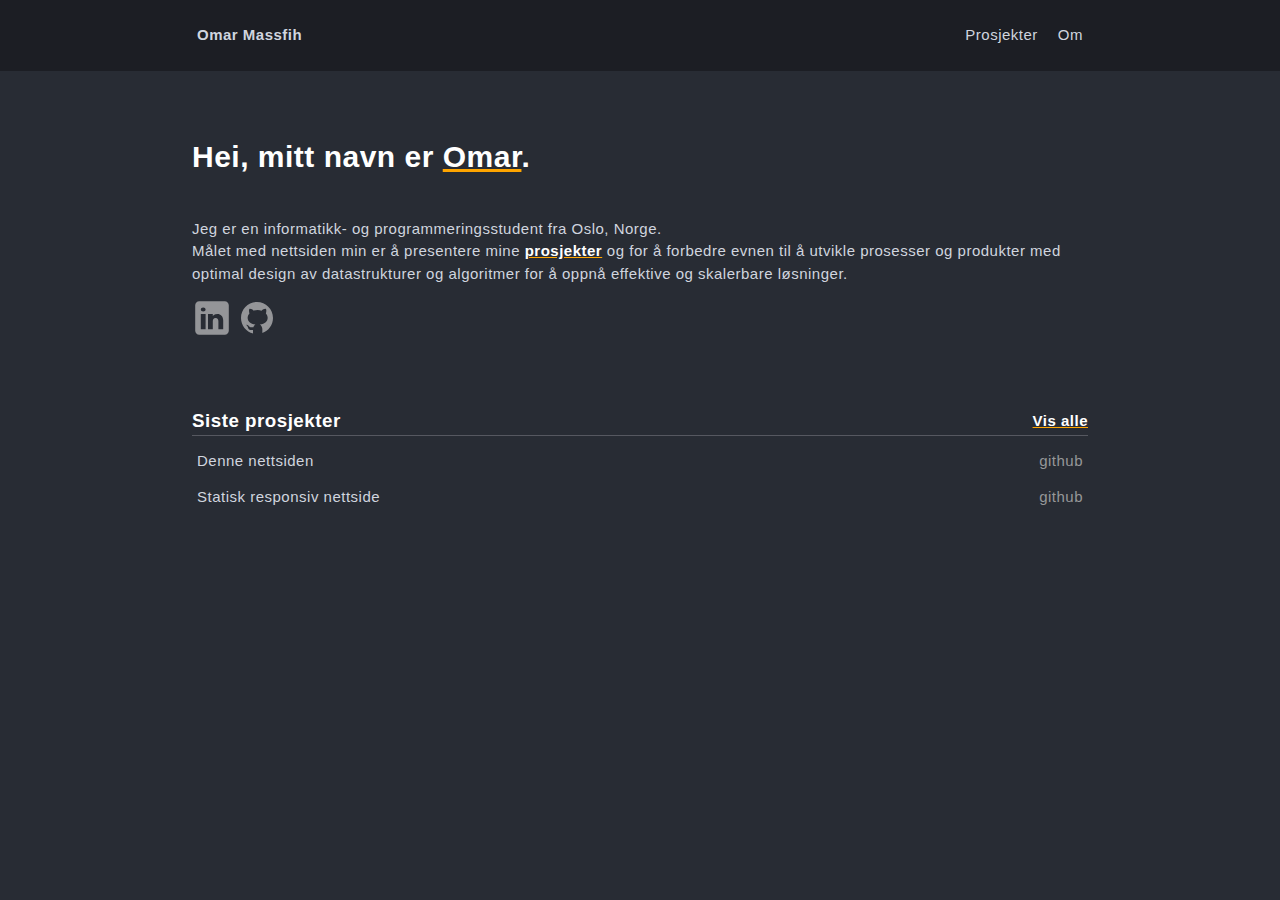
==== index.html @ d6a67451 "Add files via upload" ====
<!DOCTYPE html>
<html lang="en">

<head>
  <meta charset="UTF-8">
  <meta name="viewport" content="width=device-width, initial-scale=1.0">
  <title>Omar Massfih</title>
  <link rel="shortcut icon" href="/images/favicon.jpg" type="image/x-icon">
  <link rel="stylesheet" href="style.css">
  <link href='https://fonts.googleapis.com/css?family=Abel' rel='stylesheet'>
</head>

<body>
  <header>
    <nav class="row row1">
      <div class="col-1 item1">
        <a href="https://omarmassfih.no">Omar Massfih</a>
      </div>

      <div class="col-1 item2">
        <a href="/prosjekter.html">Prosjekter</a>
        <a href="/om.html">Om</a>
      </div>
    </nav>
  </header>

  <section class="row row2">
    <div class="col-2 item3">
      <h1>Hei, mitt navn er <a href="/om.html" class="linkbody">Omar</a>.</h1>
      <p>Jeg er en informatikk- og programmeringsstudent fra Oslo, Norge.<br> Målet med nettsiden min er å
        presentere mine <a href="/prosjekter.html" class="linkbody">prosjekter</a> og for å forbedre evnen til å utvikle prosesser og
        produkter med optimal design av datastrukturer og algoritmer for å oppnå effektive og skalerbare
        løsninger.</p>
    </div>
  </section>

  <nav class="row row3">
    <div class="col-2 item4">
      <a href="https://www.linkedin.com/in/omarmassfih" target="_blank">
        <svg xmlns="http://www.w3.org/2000/svg" viewBox="0 0 50 50" width="50px" height="50px">
          <path
            d="M41,4H9C6.24,4,4,6.24,4,9v32c0,2.76,2.24,5,5,5h32c2.76,0,5-2.24,5-5V9C46,6.24,43.76,4,41,4z M17,20v19h-6V20H17z M11,14.47c0-1.4,1.2-2.47,3-2.47s2.93,1.07,3,2.47c0,1.4-1.12,2.53-3,2.53C12.2,17,11,15.87,11,14.47z M39,39h-6c0,0,0-9.26,0-10 c0-2-1-4-3.5-4.04h-0.08C27,24.96,26,27.02,26,29c0,0.91,0,10,0,10h-6V20h6v2.56c0,0,1.93-2.56,5.81-2.56 c3.97,0,7.19,2.73,7.19,8.26V39z" />
        </svg>
      </a>
      <a href="https://github.com/omar-massfih" target="_blank">
        <svg xmlns="http://www.w3.org/2000/svg" viewBox="0 0 30 30" width="50px" height="50px">
          <path
            d="M15,3C8.373,3,3,8.373,3,15c0,5.623,3.872,10.328,9.092,11.63C12.036,26.468,12,26.28,12,26.047v-2.051 c-0.487,0-1.303,0-1.508,0c-0.821,0-1.551-0.353-1.905-1.009c-0.393-0.729-0.461-1.844-1.435-2.526 c-0.289-0.227-0.069-0.486,0.264-0.451c0.615,0.174,1.125,0.596,1.605,1.222c0.478,0.627,0.703,0.769,1.596,0.769 c0.433,0,1.081-0.025,1.691-0.121c0.328-0.833,0.895-1.6,1.588-1.962c-3.996-0.411-5.903-2.399-5.903-5.098 c0-1.162,0.495-2.286,1.336-3.233C9.053,10.647,8.706,8.73,9.435,8c1.798,0,2.885,1.166,3.146,1.481C13.477,9.174,14.461,9,15.495,9 c1.036,0,2.024,0.174,2.922,0.483C18.675,9.17,19.763,8,21.565,8c0.732,0.731,0.381,2.656,0.102,3.594 c0.836,0.945,1.328,2.066,1.328,3.226c0,2.697-1.904,4.684-5.894,5.097C18.199,20.49,19,22.1,19,23.313v2.734 c0,0.104-0.023,0.179-0.035,0.268C23.641,24.676,27,20.236,27,15C27,8.373,21.627,3,15,3z" />
        </svg>
      </a>
    </div>
  </nav>

  <article class="row row4">
    <div class="col-2 item5">
      <h2>Siste prosjekter</h2>
      <a href="/prosjekter" class="link linkbody">Vis alle</a>
    </div>

    <a href="https://github.com/omar-massfih/omarmassfih.no" target="_blank" class="col-2 project">
      <p class="projectname">Denne nettsiden</p>
      <p class="kilde">github</p>
    </a>

    <a href="https://github.com/omar-massfih/statisk-responsiv-nettside" target="_blank" class="col-2 project">
      <p class="projectname">Statisk responsiv nettside</p>
      <p class="kilde">github</p>
    </a>
  </article>
</body>

</html>
---- style.css ----
* {
  box-sizing: border-box;
  margin: 0;
  /* font-family: 'Abel', sans-serif; */
  font-family: monospace, sans-serif;
  font-family: "Inter", -apple-system, BlinkMacSystemFont, "Helvetica Neue", "Roboto", Roboto, Arial, "Noto Sans", sans-serif, "Apple Color Emoji", "Segoe UI", "Segoe UI Emoji", "Segoe UI Symbol", "Noto Color Emoji";
  color: #d0d5df;
  font-size: 15px;
  letter-spacing: 0.5px;
  line-height: 1.5;
}

*::selection {
  background-color: orange;
  color: #1c1e24;
}

body {
  background-color: #282c34;
}


/* Rader */

.row {
  padding-top: 20px;
  padding-bottom: 20px;
  /* margin: 0 2vw; */
  padding: 25px 20px;
}

.row::after {
  content: "";
  clear: both;
  display: table;
}

.row1 {
  background-color: #1c1e24;
  padding-top: 1.5vw;
  padding-bottom: 1.5vw;
  margin-bottom: 3vw;
}

.row2 {
  padding-bottom: 1vw;
}

.row3 {
  padding-top: 0;
}

.row4 {
  margin-top: 1vw;
}


/* Kollonner */

[class*="col-"] {
  float: left;
  /* padding: 10px 10px 10px 10px; */
}

.col-1 {
  width: 50%;
}

.col-2 {
  width: 100%;
}

/* Celler */

.item1 {
  display: flex;
  justify-content: start;
  padding: 0;
}

.item1>a {
  font-weight: 600;
  padding: 0;
  color: white;
}

.item2 {
  display: flex;
  justify-content: end;
  gap: 10px;
}

.item2>a {
  padding: 0;
}

.item3>h1 {
  font-size: 1.5rem;
  font-weight: 600;
  /* text-align: center; */
  color: white;
  margin-bottom: 3vw;
}

.item3>h1>a {
  font-size: 1.5rem;
}

/* .item3>p {
  font-size: 0.9rem;
  text-align: center;
} */

p>br {
  display: none;
}

.item4 {
  display: flex;
  justify-content: start;
  gap: 5px;
}

.item4 a:link {
  padding: 0;
}

.item4>a>svg {
  fill: #949598;
  height: 40px;
  width: 40px;
}

.item4>a>svg:hover {
  fill: #d0d5df;
  fill-opacity: 1;
}

.item5 {
  display: flex;
  justify-content: space-between;
  align-items: center;
  /* margin: 5px 2% 0 2%; */
  padding: 0;
  /* padding-left: 5px; */
  margin-bottom: 0.5vw;
  border-bottom: 1px solid #c2c4c84c;
}

.item5>h2 {
  font-weight: 600;
}

.item5>* {
  color: white;
}


.project {
  display: flex;
  justify-content: space-between;
  align-items: center;
  margin: 2px 0;
}

.project>.kilde {
  color: #969799;
}

.projectname {
  padding: 0;
}

/* Lenker */

a:link {
  color: #d0d5df;
  text-decoration: none;
  padding: 5px;
}

a:hover {
  background-color: #282c34;
  color: white;
  border-radius: 5px;
}

a:active {
  color: #d0d5df;
}

/* Lenker i body */

a.linkbody {
  color: white;
  text-decoration: underline;
  text-decoration-color: orange;
  font-weight: 600;
  padding: 0;
  border-radius: 0;
}

.linkbody:hover {
  color: black;
  background-color: orange;
}


/* Prosjekt lenke */

.project:hover {
  background-color: #1c1e24;
}

.project:hover>.projectname {
  color: white;
  border-radius: 5px;
}


/* Når skjermen er max 310px*/

@media only screen and (max-width: 310px) {
  * {
    text-align: center;
  }

  .col-1 {
    width: 100%;
  }

  .item1 {
    justify-content: center;
  }

  .item2 {
    justify-content: center;
  }

  .item4 {
    justify-content: center;
  }

  .item5 {
    flex-direction: column;
  }

  .project {
    flex-direction: column;
  }
}

/* Når skjermen er minst 745px*/

@media only screen and (min-width: 871px) {
  .row {
    padding-left: 15vw;
    padding-right: 15vw;
  }

  .item3>h1,
  .item3>h1>a {
    font-size: 2rem;
  }

  .item4 {
    justify-content: left;
  }

  p>br {
    display: block;
  }

  .item5>h2 {
    font-size: 1.25rem;
  }
}


@media only screen and (min-width: 1440px) {
  * {
    font-size: 17px;
  }

  .row {
    padding-left: 25vw;
    padding-right: 25vw;
  }

}

@media only screen and (min-width: 2560px) {
  * {
    font-size: 20px;
  }
}
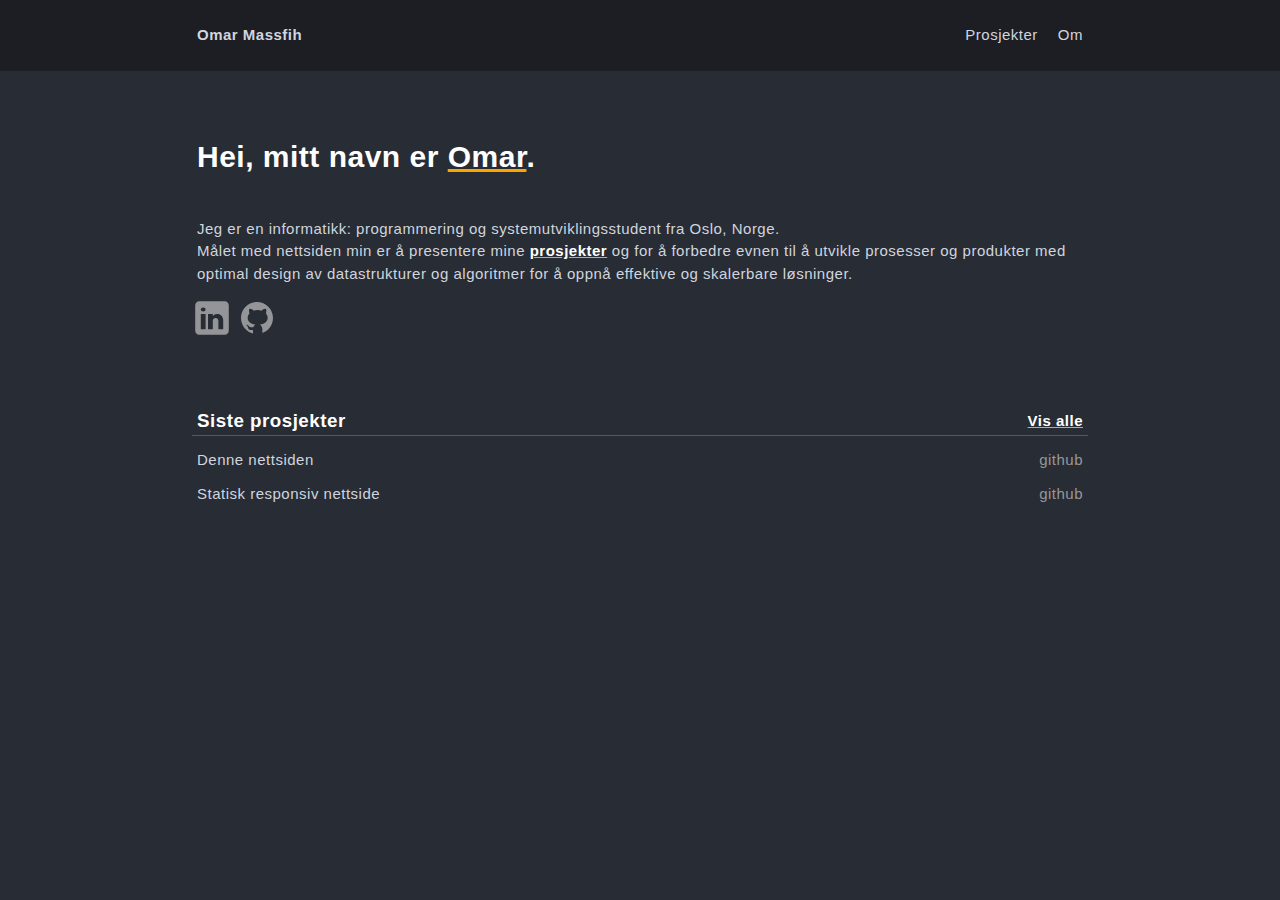
==== commit 3e23cca3: "Add files via upload" ====
--- a/index.html
+++ b/index.html
@@ -5,6 +5,9 @@
   <meta charset="UTF-8">
   <meta name="viewport" content="width=device-width, initial-scale=1.0">
   <title>Omar Massfih</title>
+  <meta name="title" content="Omar Massfih">
+  <meta name="description" content="Programvareutvikler.Lidenskapelig opptatt av programmering, webutvikling og teknologi.">
+  <link rel="shortcut icon" href="/images/favicon.jpg" type="image/x-icon">
   <link rel="shortcut icon" href="/images/favicon.jpg" type="image/x-icon">
   <link rel="stylesheet" href="style.css">
   <link href='https://fonts.googleapis.com/css?family=Abel' rel='stylesheet'>
@@ -27,10 +30,9 @@
   <section class="row row2">
     <div class="col-2 item3">
       <h1>Hei, mitt navn er <a href="/om.html" class="linkbody">Omar</a>.</h1>
-      <p>Jeg er en informatikk- og programmeringsstudent fra Oslo, Norge.<br> Målet med nettsiden min er å
-        presentere mine <a href="/prosjekter.html" class="linkbody">prosjekter</a> og for å forbedre evnen til å utvikle prosesser og
-        produkter med optimal design av datastrukturer og algoritmer for å oppnå effektive og skalerbare
-        løsninger.</p>
+      <p>Jeg er en informatikk: programmering og systemutviklingsstudent fra Oslo, Norge.<br> Målet med nettsiden min er å presentere mine <a href="/prosjekter.html" class="linkbody">prosjekter</a> og for å forbedre evnen til å utvikle prosesser og
+      produkter med optimal design av datastrukturer og algoritmer for å oppnå effektive og skalerbare
+      løsninger.</p>
     </div>
   </section>
 
@@ -54,7 +56,7 @@
   <article class="row row4">
     <div class="col-2 item5">
       <h2>Siste prosjekter</h2>
-      <a href="/prosjekter" class="link linkbody">Vis alle</a>
+      <a href="/prosjekter.html" class="link linkbody">Vis alle</a>
     </div>
 
     <a href="https://github.com/omar-massfih/omarmassfih.no" target="_blank" class="col-2 project">
--- a/style.css
+++ b/style.css
@@ -72,10 +72,16 @@
 
 /* Celler */
 
+[class*="item"] {
+  padding-left: 5px;
+  padding-right: 5px;
+}
+
 .item1 {
   display: flex;
   justify-content: start;
-  padding: 0;
+  padding-left: 0;
+  padding-right: 0;
 }
 
 .item1>a {
@@ -88,11 +94,19 @@
   display: flex;
   justify-content: end;
   gap: 10px;
+  padding-left: 0;
+  padding-right: 0;
 }
 
 .item2>a {
   padding: 0;
 }
+
+/* 
+.item3 {
+  padding: 0;
+}
+*/
 
 .item3>h1 {
   font-size: 1.5rem;
@@ -119,6 +133,7 @@
   display: flex;
   justify-content: start;
   gap: 5px;
+  padding: 0;
 }
 
 .item4 a:link {
@@ -140,11 +155,11 @@
   display: flex;
   justify-content: space-between;
   align-items: center;
-  /* margin: 5px 2% 0 2%; */
-  padding: 0;
-  /* padding-left: 5px; */
   margin-bottom: 0.5vw;
   border-bottom: 1px solid #c2c4c84c;
+  padding: 0;
+  padding-left: 5px;
+  padding-right: 5px;
 }
 
 .item5>h2 {
@@ -155,12 +170,11 @@
   color: white;
 }
 
-
 .project {
   display: flex;
   justify-content: space-between;
   align-items: center;
-  margin: 2px 0;
+  margin: 1px 0;
 }
 
 .project>.kilde {
@@ -250,7 +264,7 @@
   }
 }
 
-/* Når skjermen er minst 745px*/
+/* Når skjermen er minst 871px*/
 
 @media only screen and (min-width: 871px) {
   .row {
@@ -276,6 +290,7 @@
   }
 }
 
+/* Når skjermen er minst 1440px*/
 
 @media only screen and (min-width: 1440px) {
   * {
@@ -286,8 +301,9 @@
     padding-left: 25vw;
     padding-right: 25vw;
   }
-
-}
+}
+
+/* Når skjermen er minst 871px*/
 
 @media only screen and (min-width: 2560px) {
   * {
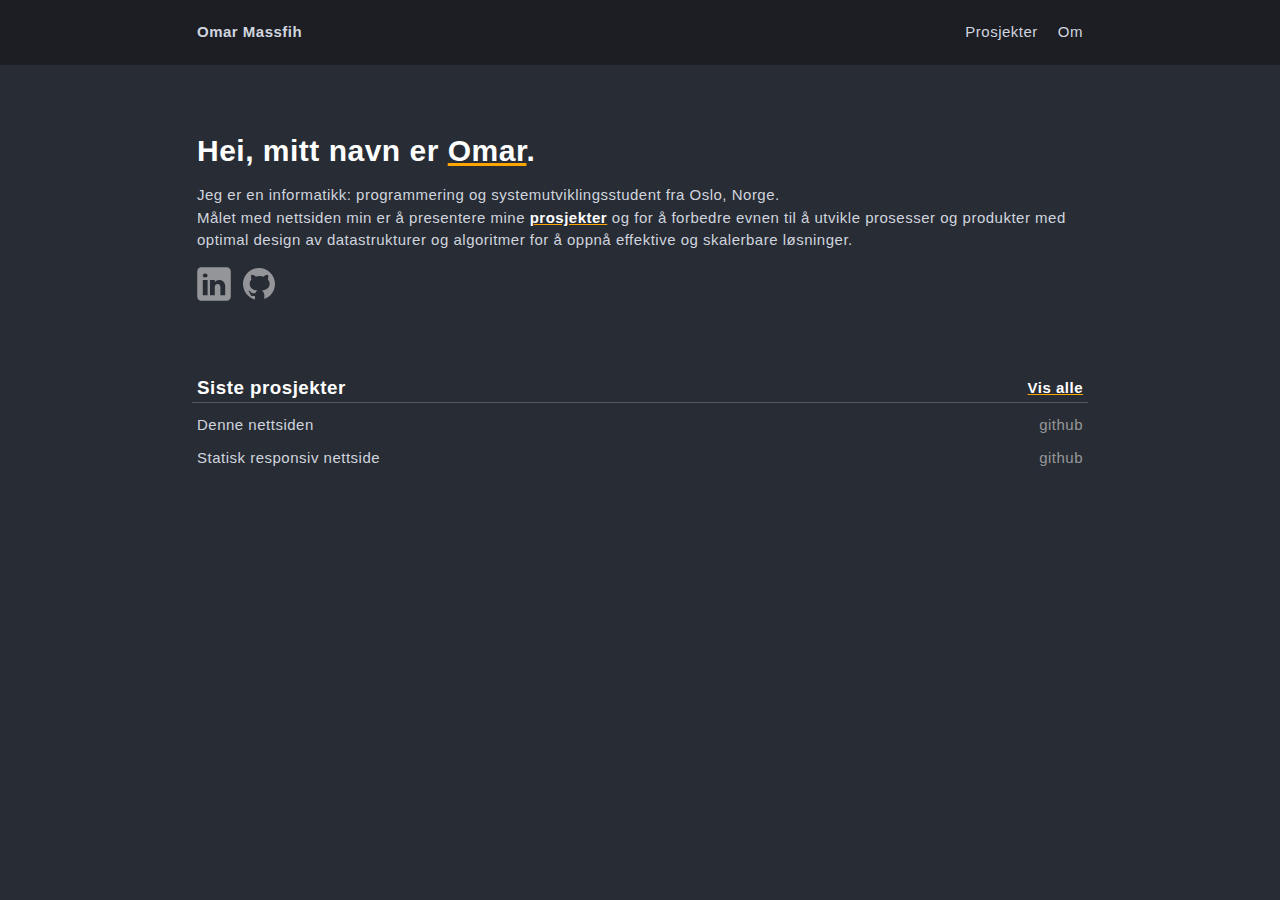
==== commit fe410314: "Add files via upload" ====
--- a/index.html
+++ b/index.html
@@ -17,7 +17,7 @@
   <header>
     <nav class="row row1">
       <div class="col-1 item1">
-        <a href="https://omarmassfih.no">Omar Massfih</a>
+        <a href="https://www.omarmassfih.no">Omar Massfih</a>
       </div>
 
       <div class="col-1 item2">
--- a/style.css
+++ b/style.css
@@ -26,7 +26,7 @@
   padding-top: 20px;
   padding-bottom: 20px;
   /* margin: 0 2vw; */
-  padding: 25px 20px;
+  padding: 25px 5px;
 }
 
 .row::after {
@@ -37,8 +37,8 @@
 
 .row1 {
   background-color: #1c1e24;
-  padding-top: 1.5vw;
-  padding-bottom: 1.5vw;
+  padding-top: 1.25vw;
+  padding-bottom: 1.25vw;
   margin-bottom: 3vw;
 }
 
@@ -102,29 +102,17 @@
   padding: 0;
 }
 
-/* 
-.item3 {
-  padding: 0;
-}
-*/
-
 .item3>h1 {
   font-size: 1.5rem;
   font-weight: 600;
-  /* text-align: center; */
-  color: white;
-  margin-bottom: 3vw;
+  color: white;
+  margin-bottom: 0.75rem;
 }
 
 .item3>h1>a {
   font-size: 1.5rem;
 }
 
-/* .item3>p {
-  font-size: 0.9rem;
-  text-align: center;
-} */
-
 p>br {
   display: none;
 }
@@ -134,6 +122,7 @@
   justify-content: start;
   gap: 5px;
   padding: 0;
+  padding-left: 2px;
 }
 
 .item4 a:link {
@@ -174,7 +163,6 @@
   display: flex;
   justify-content: space-between;
   align-items: center;
-  margin: 1px 0;
 }
 
 .project>.kilde {
@@ -264,6 +252,19 @@
   }
 }
 
+@media only screen and (min-width: 603px) {
+  p>br {
+    display: block;
+  }
+}
+
+@media only screen and (min-width: 740px) {
+  .row {
+    padding-left: 10vw;
+    padding-right: 10vw;
+  }
+}
+
 /* Når skjermen er minst 871px*/
 
 @media only screen and (min-width: 871px) {
@@ -301,12 +302,22 @@
     padding-left: 25vw;
     padding-right: 25vw;
   }
-}
-
-/* Når skjermen er minst 871px*/
+
+  .item4>a>svg {
+    height: 3vw;
+    width: 3vw;
+  }
+}
+
+/* Når skjermen er minst 2560px*/
 
 @media only screen and (min-width: 2560px) {
   * {
-    font-size: 20px;
+    font-size: 26px;
+  }
+
+  .row {
+    padding-left: 30vw;
+    padding-right: 30vw;
   }
 }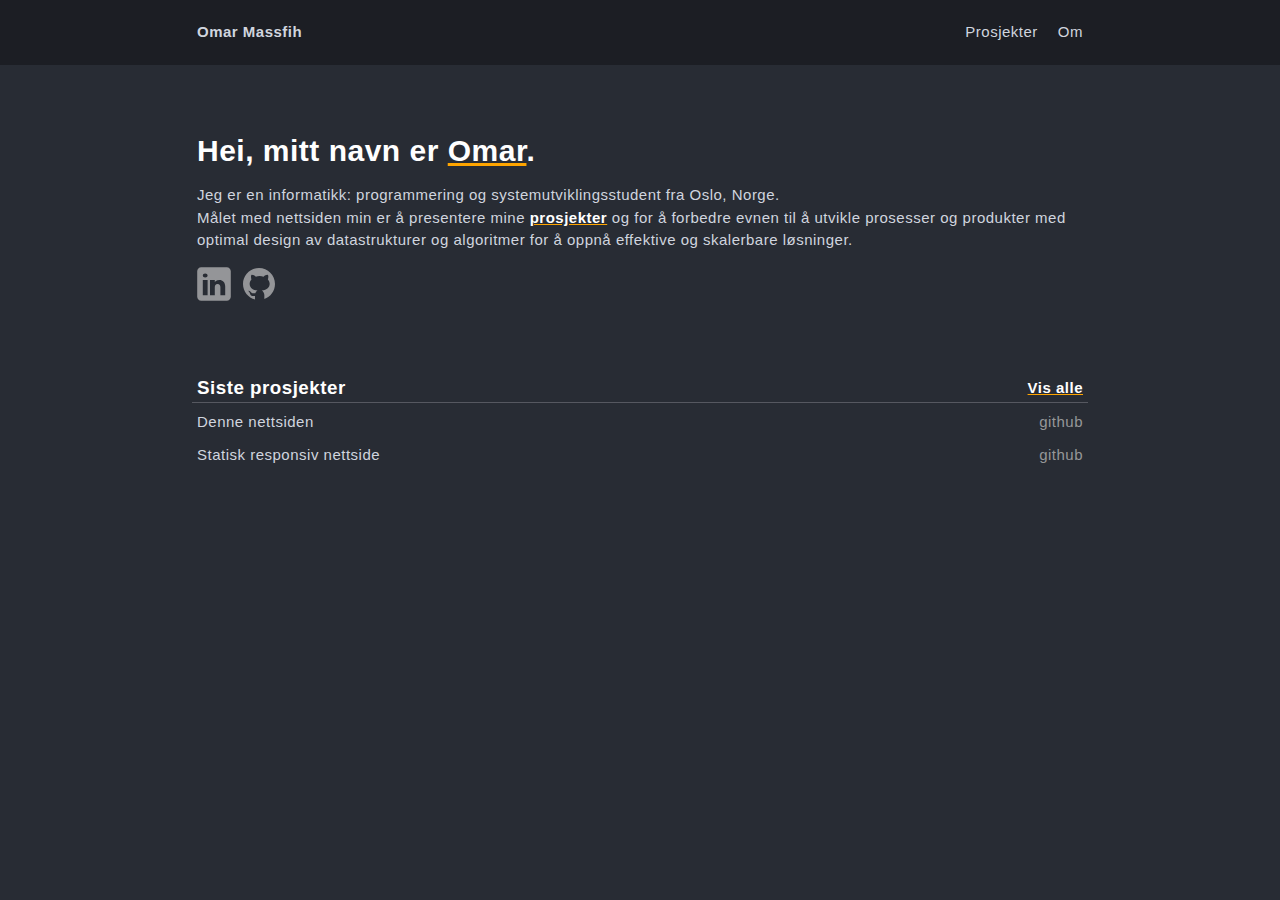
==== commit 7dac782f: "Add files via upload" ====
--- a/index.html
+++ b/index.html
@@ -1,13 +1,13 @@
 <!DOCTYPE html>
-<html lang="en">
+<html lang="no">
 
 <head>
   <meta charset="UTF-8">
   <meta name="viewport" content="width=device-width, initial-scale=1.0">
   <title>Omar Massfih</title>
   <meta name="title" content="Omar Massfih">
-  <meta name="description" content="Programvareutvikler.Lidenskapelig opptatt av programmering, webutvikling og teknologi.">
-  <link rel="shortcut icon" href="/images/favicon.jpg" type="image/x-icon">
+  <meta name="description"
+    content="Programvareutvikler.Lidenskapelig opptatt av programmering, webutvikling og teknologi.">
   <link rel="shortcut icon" href="/images/favicon.jpg" type="image/x-icon">
   <link rel="stylesheet" href="style.css">
   <link href='https://fonts.googleapis.com/css?family=Abel' rel='stylesheet'>
@@ -27,31 +27,32 @@
     </nav>
   </header>
 
-  <section class="row row2">
-    <div class="col-2 item3">
-      <h1>Hei, mitt navn er <a href="/om.html" class="linkbody">Omar</a>.</h1>
-      <p>Jeg er en informatikk: programmering og systemutviklingsstudent fra Oslo, Norge.<br> Målet med nettsiden min er å presentere mine <a href="/prosjekter.html" class="linkbody">prosjekter</a> og for å forbedre evnen til å utvikle prosesser og
-      produkter med optimal design av datastrukturer og algoritmer for å oppnå effektive og skalerbare
-      løsninger.</p>
-    </div>
-  </section>
+  <main>
+    <section class="row row2">
+      <div class="col-2 item3">
+        <h1>Hei, mitt navn er <a href="/om.html" class="linkbody">Omar</a>.</h1>
+        <p>Jeg er en informatikk: programmering og systemutviklingsstudent fra Oslo, Norge.<br> Målet med nettsiden min er å presentere mine <a href="/prosjekter.html" class="linkbody">prosjekter</a> og for å forbedre evnen til å utvikle prosesser og produkter med optimal design av datastrukturer og algoritmer for å oppnå effektive og skalerbare
+        løsninger.</p>
+      </div>
+    </section>
 
-  <nav class="row row3">
-    <div class="col-2 item4">
-      <a href="https://www.linkedin.com/in/omarmassfih" target="_blank">
-        <svg xmlns="http://www.w3.org/2000/svg" viewBox="0 0 50 50" width="50px" height="50px">
-          <path
-            d="M41,4H9C6.24,4,4,6.24,4,9v32c0,2.76,2.24,5,5,5h32c2.76,0,5-2.24,5-5V9C46,6.24,43.76,4,41,4z M17,20v19h-6V20H17z M11,14.47c0-1.4,1.2-2.47,3-2.47s2.93,1.07,3,2.47c0,1.4-1.12,2.53-3,2.53C12.2,17,11,15.87,11,14.47z M39,39h-6c0,0,0-9.26,0-10 c0-2-1-4-3.5-4.04h-0.08C27,24.96,26,27.02,26,29c0,0.91,0,10,0,10h-6V20h6v2.56c0,0,1.93-2.56,5.81-2.56 c3.97,0,7.19,2.73,7.19,8.26V39z" />
-        </svg>
-      </a>
-      <a href="https://github.com/omar-massfih" target="_blank">
-        <svg xmlns="http://www.w3.org/2000/svg" viewBox="0 0 30 30" width="50px" height="50px">
-          <path
-            d="M15,3C8.373,3,3,8.373,3,15c0,5.623,3.872,10.328,9.092,11.63C12.036,26.468,12,26.28,12,26.047v-2.051 c-0.487,0-1.303,0-1.508,0c-0.821,0-1.551-0.353-1.905-1.009c-0.393-0.729-0.461-1.844-1.435-2.526 c-0.289-0.227-0.069-0.486,0.264-0.451c0.615,0.174,1.125,0.596,1.605,1.222c0.478,0.627,0.703,0.769,1.596,0.769 c0.433,0,1.081-0.025,1.691-0.121c0.328-0.833,0.895-1.6,1.588-1.962c-3.996-0.411-5.903-2.399-5.903-5.098 c0-1.162,0.495-2.286,1.336-3.233C9.053,10.647,8.706,8.73,9.435,8c1.798,0,2.885,1.166,3.146,1.481C13.477,9.174,14.461,9,15.495,9 c1.036,0,2.024,0.174,2.922,0.483C18.675,9.17,19.763,8,21.565,8c0.732,0.731,0.381,2.656,0.102,3.594 c0.836,0.945,1.328,2.066,1.328,3.226c0,2.697-1.904,4.684-5.894,5.097C18.199,20.49,19,22.1,19,23.313v2.734 c0,0.104-0.023,0.179-0.035,0.268C23.641,24.676,27,20.236,27,15C27,8.373,21.627,3,15,3z" />
-        </svg>
-      </a>
-    </div>
-  </nav>
+    <nav class="row row3">
+      <div class="col-2 item4">
+        <a href="https://www.linkedin.com/in/omarmassfih" target="_blank">
+          <svg xmlns="http://www.w3.org/2000/svg" viewBox="0 0 50 50" width="50px" height="50px">
+            <path
+              d="M41,4H9C6.24,4,4,6.24,4,9v32c0,2.76,2.24,5,5,5h32c2.76,0,5-2.24,5-5V9C46,6.24,43.76,4,41,4z M17,20v19h-6V20H17z M11,14.47c0-1.4,1.2-2.47,3-2.47s2.93,1.07,3,2.47c0,1.4-1.12,2.53-3,2.53C12.2,17,11,15.87,11,14.47z M39,39h-6c0,0,0-9.26,0-10 c0-2-1-4-3.5-4.04h-0.08C27,24.96,26,27.02,26,29c0,0.91,0,10,0,10h-6V20h6v2.56c0,0,1.93-2.56,5.81-2.56 c3.97,0,7.19,2.73,7.19,8.26V39z" />
+          </svg>
+        </a>
+        <a href="https://github.com/omar-massfih" target="_blank">
+          <svg xmlns="http://www.w3.org/2000/svg" viewBox="0 0 30 30" width="50px" height="50px">
+            <path
+              d="M15,3C8.373,3,3,8.373,3,15c0,5.623,3.872,10.328,9.092,11.63C12.036,26.468,12,26.28,12,26.047v-2.051 c-0.487,0-1.303,0-1.508,0c-0.821,0-1.551-0.353-1.905-1.009c-0.393-0.729-0.461-1.844-1.435-2.526 c-0.289-0.227-0.069-0.486,0.264-0.451c0.615,0.174,1.125,0.596,1.605,1.222c0.478,0.627,0.703,0.769,1.596,0.769 c0.433,0,1.081-0.025,1.691-0.121c0.328-0.833,0.895-1.6,1.588-1.962c-3.996-0.411-5.903-2.399-5.903-5.098 c0-1.162,0.495-2.286,1.336-3.233C9.053,10.647,8.706,8.73,9.435,8c1.798,0,2.885,1.166,3.146,1.481C13.477,9.174,14.461,9,15.495,9 c1.036,0,2.024,0.174,2.922,0.483C18.675,9.17,19.763,8,21.565,8c0.732,0.731,0.381,2.656,0.102,3.594 c0.836,0.945,1.328,2.066,1.328,3.226c0,2.697-1.904,4.684-5.894,5.097C18.199,20.49,19,22.1,19,23.313v2.734 c0,0.104-0.023,0.179-0.035,0.268C23.641,24.676,27,20.236,27,15C27,8.373,21.627,3,15,3z" />
+          </svg>
+        </a>
+      </div>
+    </nav>
+  </main>
 
   <article class="row row4">
     <div class="col-2 item5">
--- a/style.css
+++ b/style.css
@@ -144,7 +144,7 @@
   display: flex;
   justify-content: space-between;
   align-items: center;
-  margin-bottom: 0.5vw;
+  margin-bottom: 0.25vw;
   border-bottom: 1px solid #c2c4c84c;
   padding: 0;
   padding-left: 5px;
